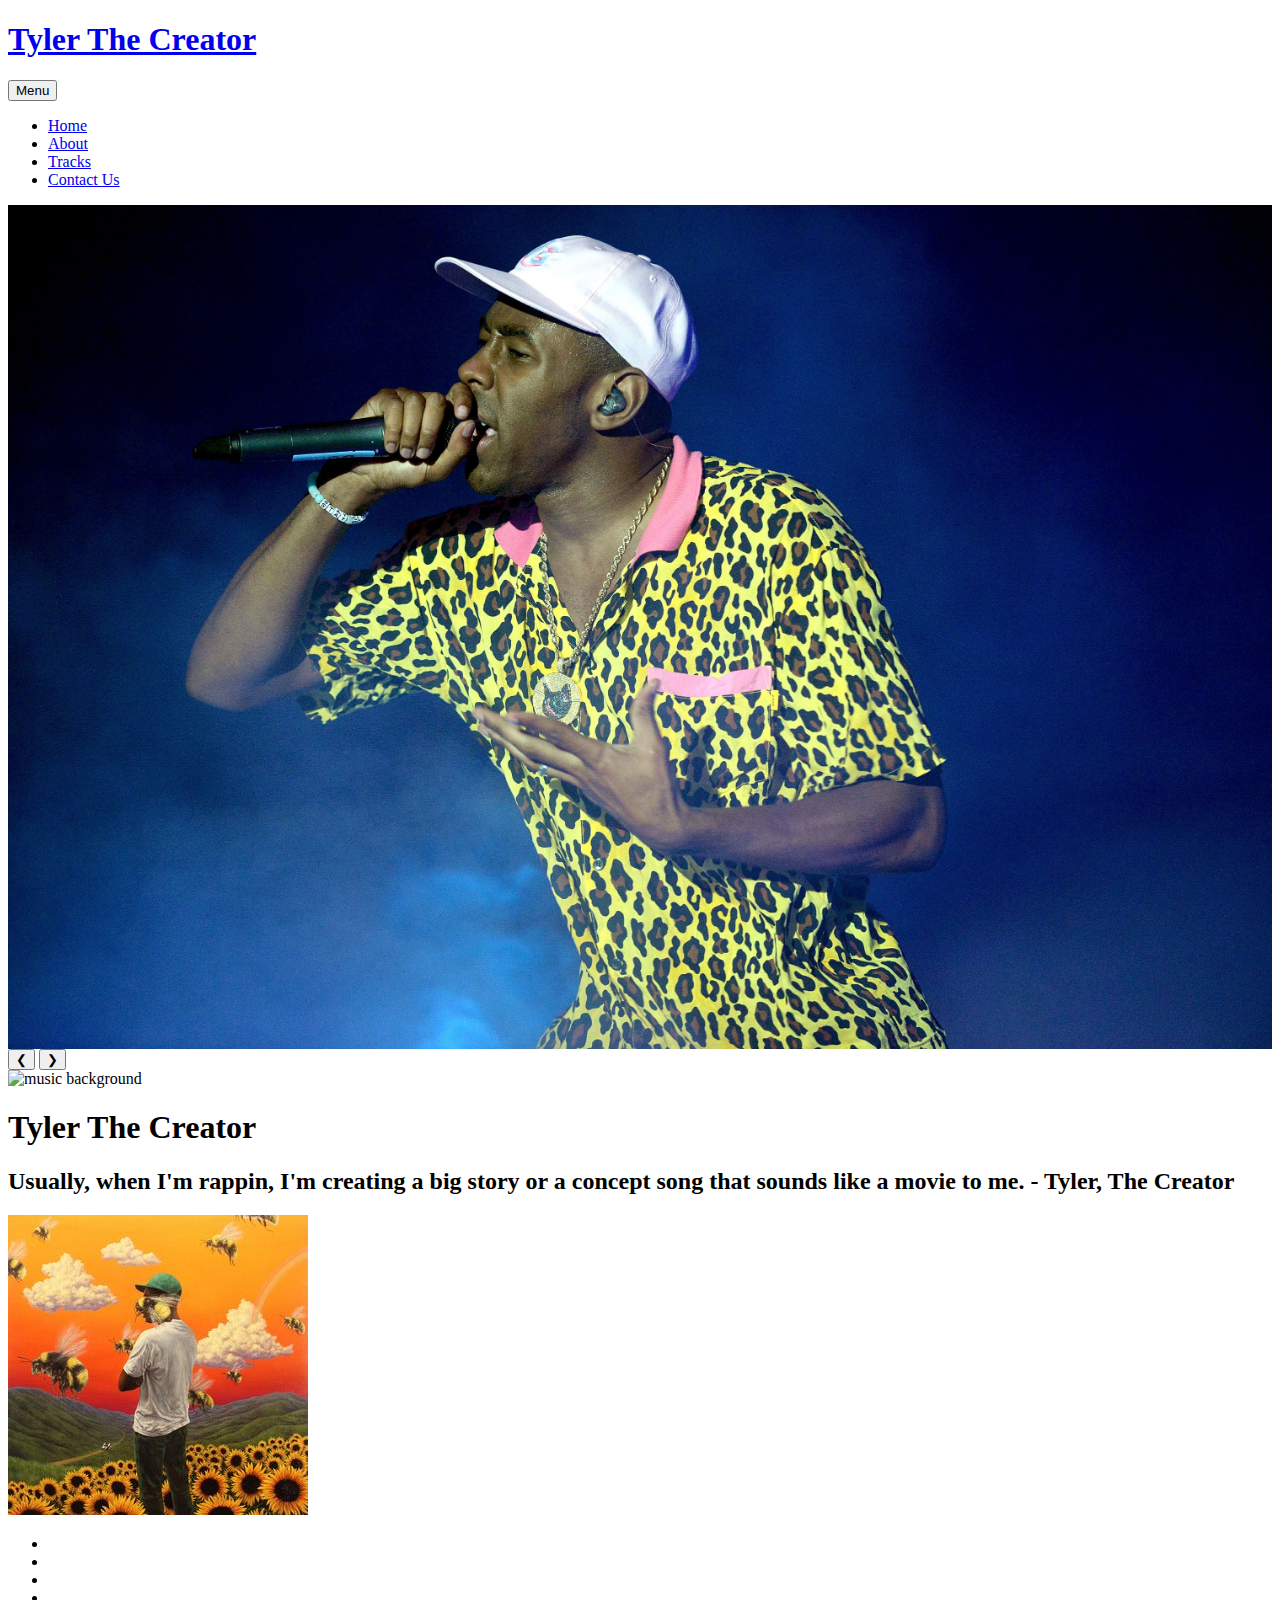
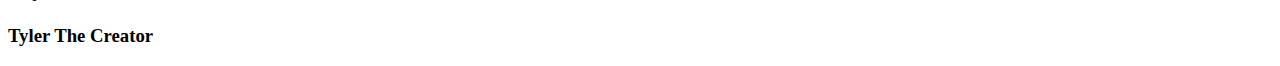
==== index.html @ 95b6a020 "changed alot" ====
<!DOCTYPE html>
<html lang="en">
<head>
    <meta charset="UTF-8">
    <meta name="viewport" content="width=device-width, initial-scale=1.0">
    <meta http-equiv="X-UA-Compatible" content="ie=edge">
    <link rel="stylesheet" href="https://use.fontawesome.com/releases/v5.5.0/css/all.css" integrity="sha384-B4dIYHKNBt8Bc12p+WXckhzcICo0wtJAoU8YZTY5qE0Id1GSseTk6S+L3BlXeVIU" crossorigin="anonymous">
    <link rel="stylesheet" href="./styles/bootstrap-reboot.min.css">
    <link rel="stylesheet" href="./styles/styles.css">
    <title>Home</title>
    
</head>
<body>
    <div class="wrapper">
        <header>
            <h1><a href="#0">Tyler The Creator</a></h1>
            <button class="btn-menu">Menu</button>
            <nav>
                <ul>
                    <li><a href="#0">Home</a></li>
                    <li><a href="#0">About</a></li>
                    <li><a href="#0">Tracks</a></li>
                    <li><a href="#0">Contact Us</a></li>
                </ul>
            </nav>		
            <div class="w3-content w3-display-container">
                <img class="mySlides" src="images/bcg1.jpg" style="width:100%">
                <img class="mySlides" src="images/bcg2.jpg" style="width:100%">
                <img class="mySlides" src="images/bcg3.jpg" style="width:100%">
                <img class="mySlides" src="images/bcg4.jpg" style="width:100%">
              
                <button class="button-display-left" onclick="plusDivs(-1)">&#10094;</button>
                <button class="button-display-right" onclick="plusDivs(1)">&#10095;</button>
              </div>
        </header>

        <main>
            <div>
                <img src="" alt="music background">
                <h1>Tyler The Creator</h1>
                <h2>Usually, when I'm rappin, I'm creating a big story or a concept song that sounds like a movie to me. - Tyler, The Creator</h2>
            </div>


        </main>
        <footer>
            <img src="images/artist_1.jpg" alt="album cover">
            <div>
                <ul>
                    <li class="facebook"><i class="fab fa-facebook-square"></i></li>
                    <li class="twitter"><i class="fab fa-twitter-square"></i></li>
                    <li class="snapchat"><i class="fab fa-snapchat-square"></i></li>
                    <li class="spotify"><i class="fab fa-spotify"></i></li>
                </ul>
                <h3>Tyler The Creator</h3>
            </div>
        </footer>
    </div>
    <script src="javascript/script.js"> </script>
</body>
</html>
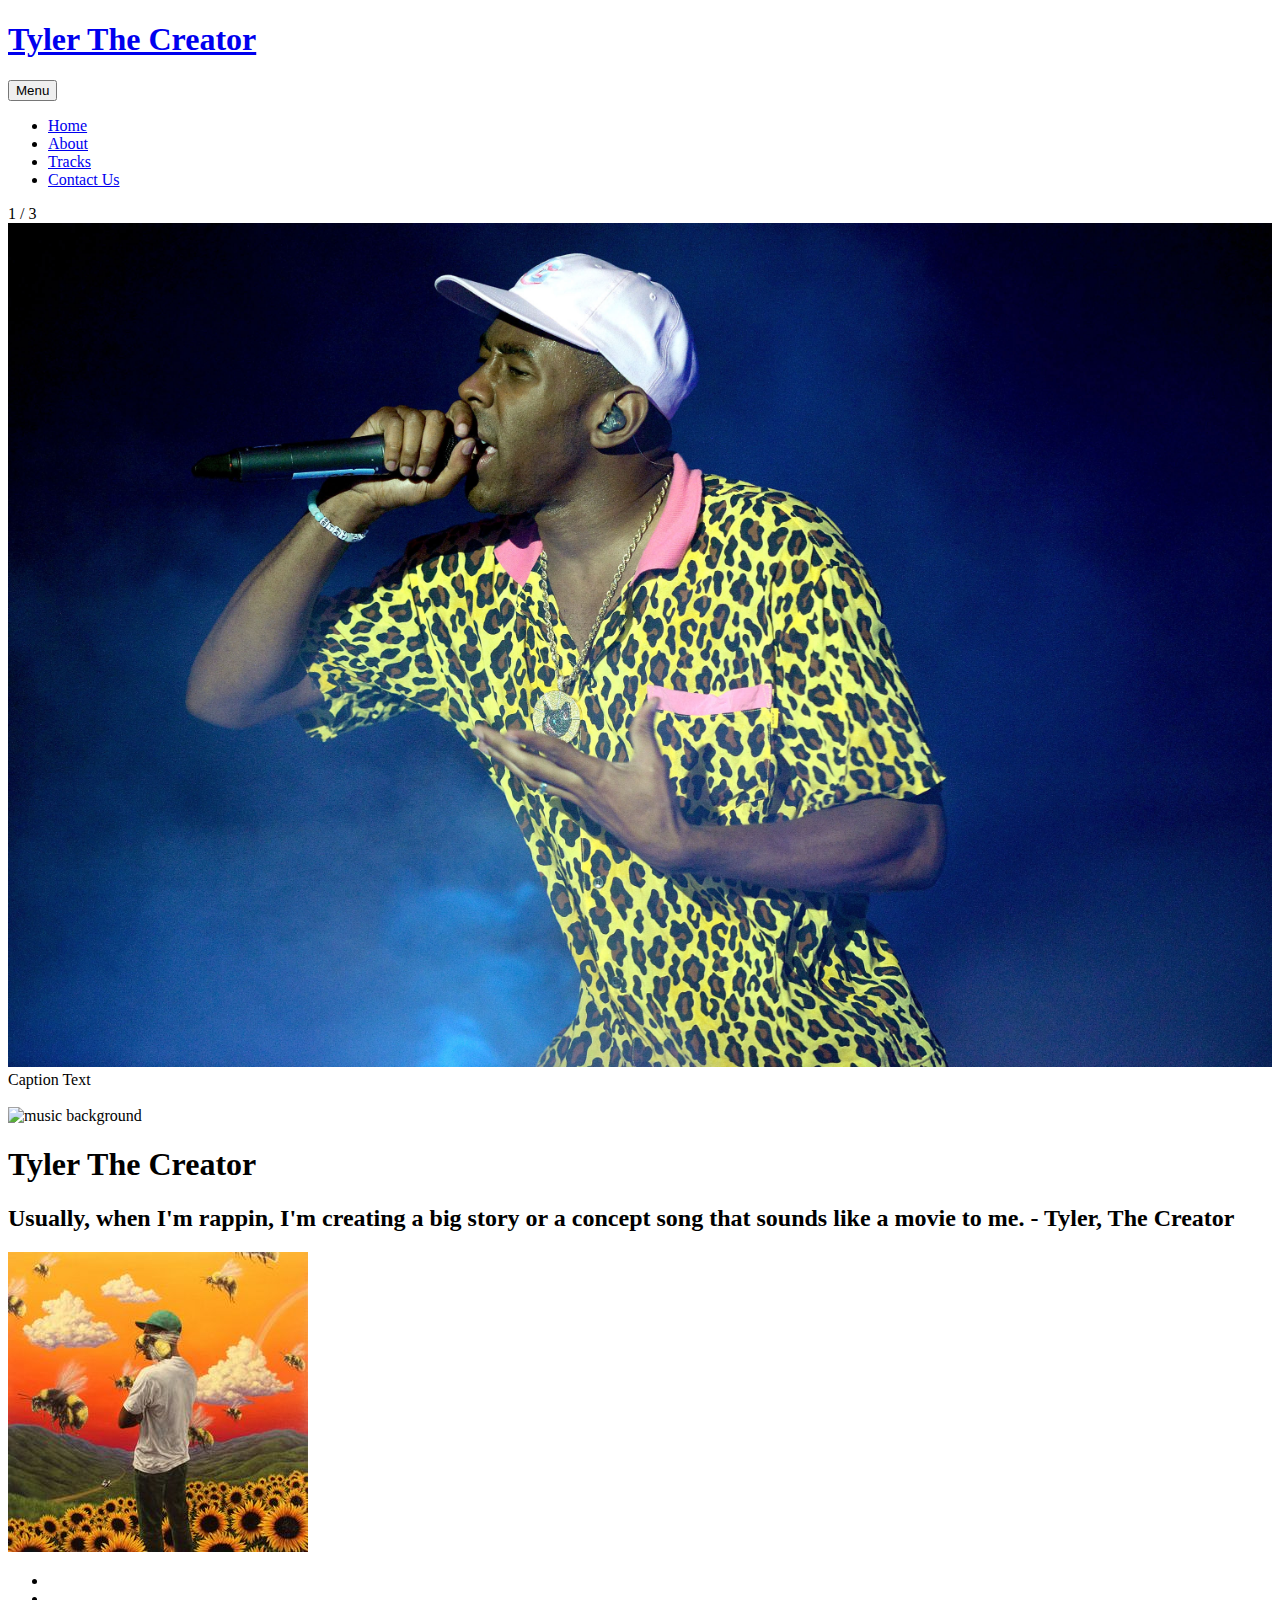
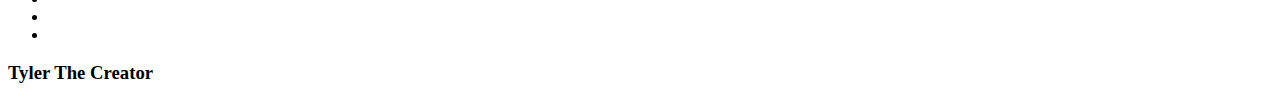
==== commit 653990cd: "Merge branch 'master' of https://github.com/jasonhozheng/Project-4" ====
--- a/index.html
+++ b/index.html
@@ -7,31 +7,77 @@
     <link rel="stylesheet" href="https://use.fontawesome.com/releases/v5.5.0/css/all.css" integrity="sha384-B4dIYHKNBt8Bc12p+WXckhzcICo0wtJAoU8YZTY5qE0Id1GSseTk6S+L3BlXeVIU" crossorigin="anonymous">
     <link rel="stylesheet" href="./styles/bootstrap-reboot.min.css">
     <link rel="stylesheet" href="./styles/styles.css">
+    <style>
+        @import url('https://fonts.googleapis.com/css?family=Questrial|Raleway');
+    </style>
     <title>Home</title>
     
 </head>
 <body>
     <div class="wrapper">
         <header>
-            <h1><a href="#0">Tyler The Creator</a></h1>
+            <h1><a href="index.html">Tyler The Creator</a></h1>
             <button class="btn-menu">Menu</button>
             <nav>
                 <ul>
-                    <li><a href="#0">Home</a></li>
-                    <li><a href="#0">About</a></li>
-                    <li><a href="#0">Tracks</a></li>
+                    <li><a href="index.html">Home</a></li>
+                    <li><a href="about.html">About</a></li>
+                    <li><a href="tracks.html">Tracks</a></li>
                     <li><a href="#0">Contact Us</a></li>
                 </ul>
             </nav>		
-            <div class="w3-content w3-display-container">
-                <img class="mySlides" src="images/bcg1.jpg" style="width:100%">
-                <img class="mySlides" src="images/bcg2.jpg" style="width:100%">
-                <img class="mySlides" src="images/bcg3.jpg" style="width:100%">
-                <img class="mySlides" src="images/bcg4.jpg" style="width:100%">
-              
-                <button class="button-display-left" onclick="plusDivs(-1)">&#10094;</button>
-                <button class="button-display-right" onclick="plusDivs(1)">&#10095;</button>
-              </div>
+
+            <div class="slideshow-container">
+
+                <div class="mySlides fade">
+                  <div class="numbertext">1 / 3</div>
+                  <img src="images/bcg1.jpg" style="width:100%">
+                  <div class="text">Caption Text</div>
+                </div>
+                
+                <div class="mySlides fade">
+                  <div class="numbertext">2 / 3</div>
+                  <img src="images/bcg2.jpg" style="width:100%">
+                  <div class="text">Caption Two</div>
+                </div>
+                
+                <div class="mySlides fade">
+                  <div class="numbertext">3 / 3</div>
+                  <img src="images/bcg3.jpg" style="width:100%">
+                  <div class="text">Caption Three</div>
+                </div>
+                
+                </div>
+                <br>
+                
+                <div style="text-align:center">
+                  <span class="dot"></span> 
+                  <span class="dot"></span> 
+                  <span class="dot"></span> 
+            </div>
+
+            <script>
+                var slideIndex = 0;
+                showSlides();
+                
+                function showSlides() {
+                    var i;
+                    var slides = document.getElementsByClassName("mySlides");
+                    var dots = document.getElementsByClassName("dot");
+                    for (i = 0; i < slides.length; i++) {
+                       slides[i].style.display = "none";  
+                    }
+                    slideIndex++;
+                    if (slideIndex > slides.length) {slideIndex = 1}    
+                    for (i = 0; i < dots.length; i++) {
+                        dots[i].className = dots[i].className.replace(" active", "");
+                    }
+                    slides[slideIndex-1].style.display = "block";  
+                    dots[slideIndex-1].className += " active";
+                    setTimeout(showSlides, 2000); // Change image every 2 seconds
+                }
+            </script>
+
         </header>
 
         <main>
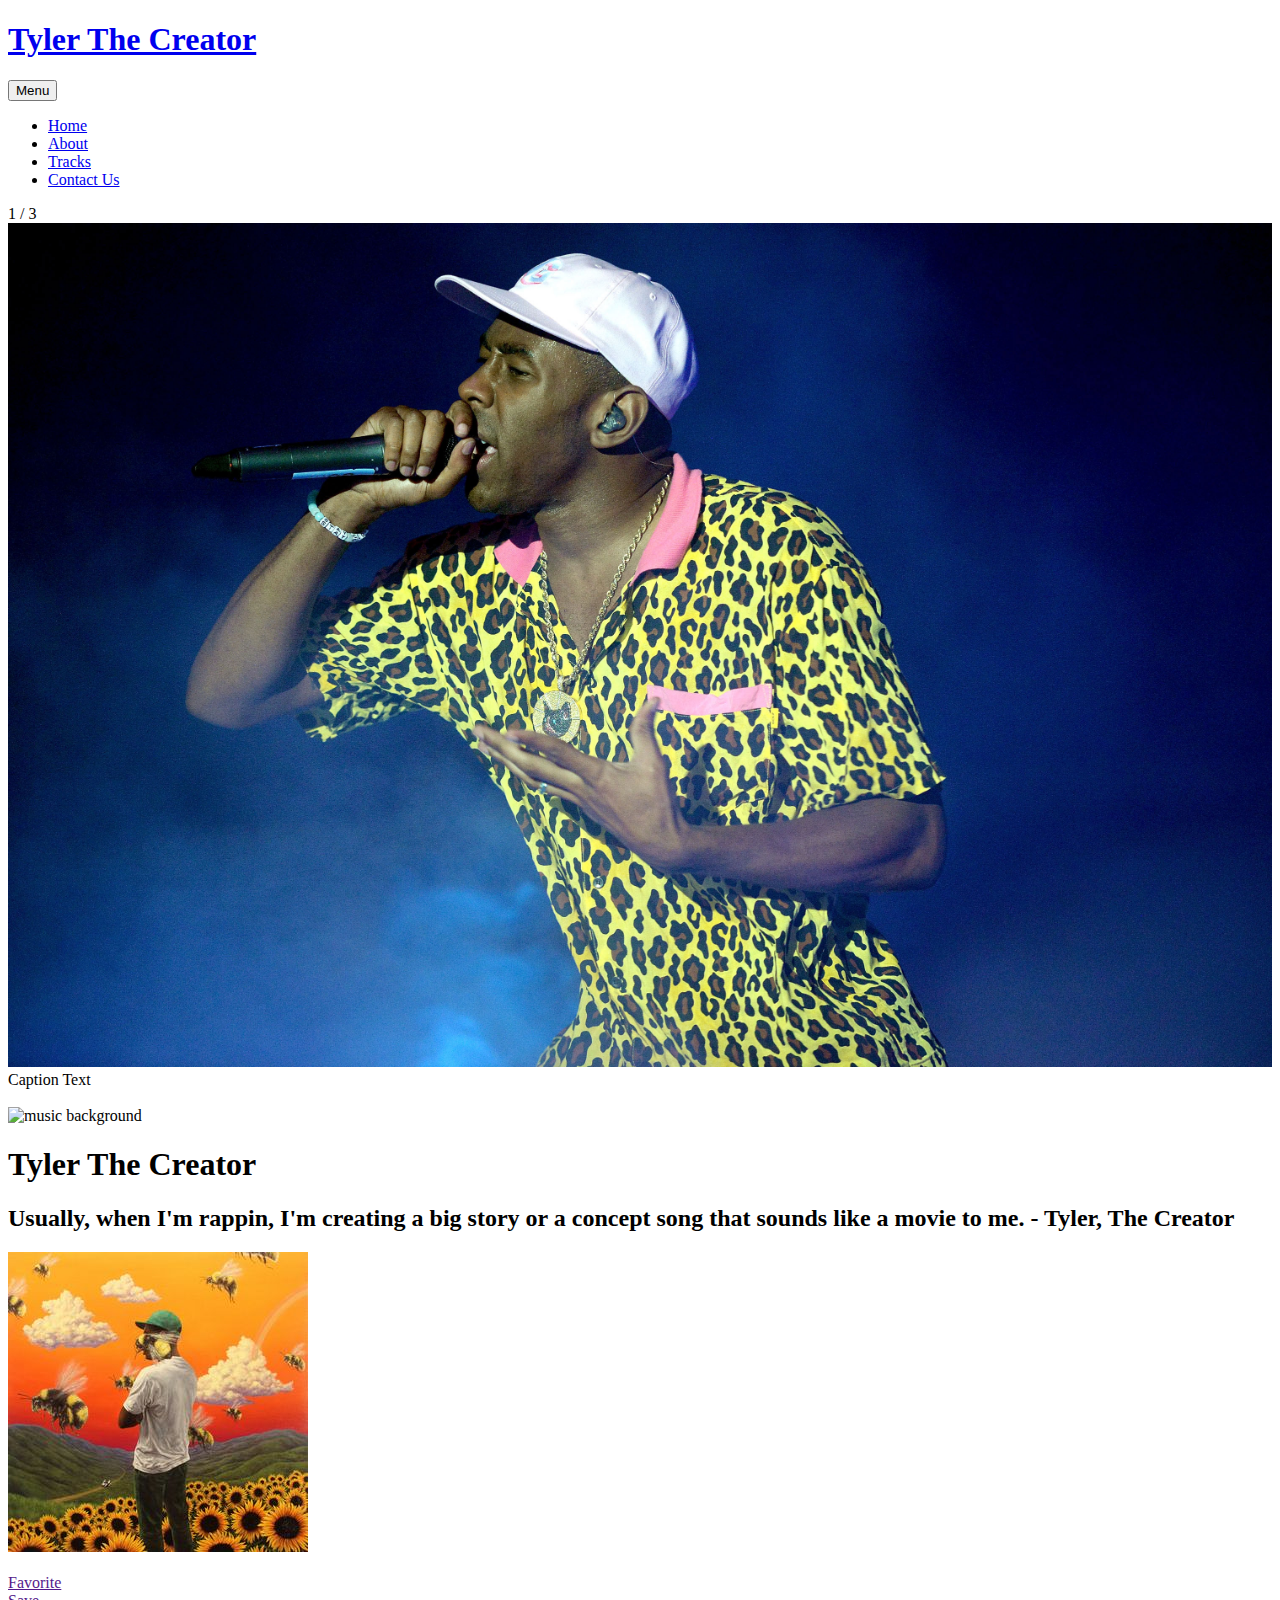
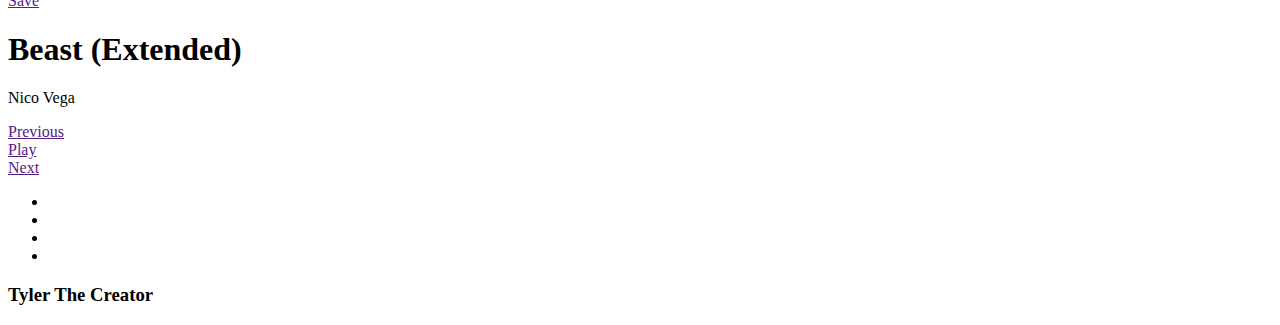
==== commit 0dbf9b87: "playbar" ====
--- a/index.html
+++ b/index.html
@@ -7,9 +7,7 @@
     <link rel="stylesheet" href="https://use.fontawesome.com/releases/v5.5.0/css/all.css" integrity="sha384-B4dIYHKNBt8Bc12p+WXckhzcICo0wtJAoU8YZTY5qE0Id1GSseTk6S+L3BlXeVIU" crossorigin="anonymous">
     <link rel="stylesheet" href="./styles/bootstrap-reboot.min.css">
     <link rel="stylesheet" href="./styles/styles.css">
-    <style>
-        @import url('https://fonts.googleapis.com/css?family=Questrial|Raleway');
-    </style>
+    
     <title>Home</title>
     
 </head>
@@ -90,7 +88,33 @@
 
         </main>
         <footer>
-            <img src="images/artist_1.jpg" alt="album cover">
+                <section class="player">
+                        <img src="images/artist_1.jpg" alt="album cover">
+                        <div class="player-in">
+                          <header>
+                            <div class="playerCover">
+                              <div class="playBar">
+                                <div class="playBar--inner">
+                                </div>
+                              </div>
+                              <img src="http://bucket.stephencaver.com/beast.jpg" alt="" />
+                              <div class="playerCover--controls">
+                                <div class="favorite">
+                                  <a href="">Favorite</a>
+                                </div>
+                                <div class="save">
+                                  <a href="">Save</a>
+                                </div>
+                              </div>
+                            </div>
+                            <h1 class="player--title">Beast (Extended)</h1>
+                            <p class="player--artist">Nico Vega</p>
+                          </header>
+                          <div class="playerControls">
+                            <div class="playerControls--prev"><a href="">Previous</a></div>
+                            <div class="playerControls--playPause playing"><a href="">Play</a></div>
+                            <div class="playerControls--next"><a href="">Next</a></div>
+                          </div>
             <div>
                 <ul>
                     <li class="facebook"><i class="fab fa-facebook-square"></i></li>
@@ -102,6 +126,10 @@
             </div>
         </footer>
     </div>
+
+
+
     <script src="javascript/script.js"> </script>
+    <script src="javascript/"></script>
 </body>
 </html>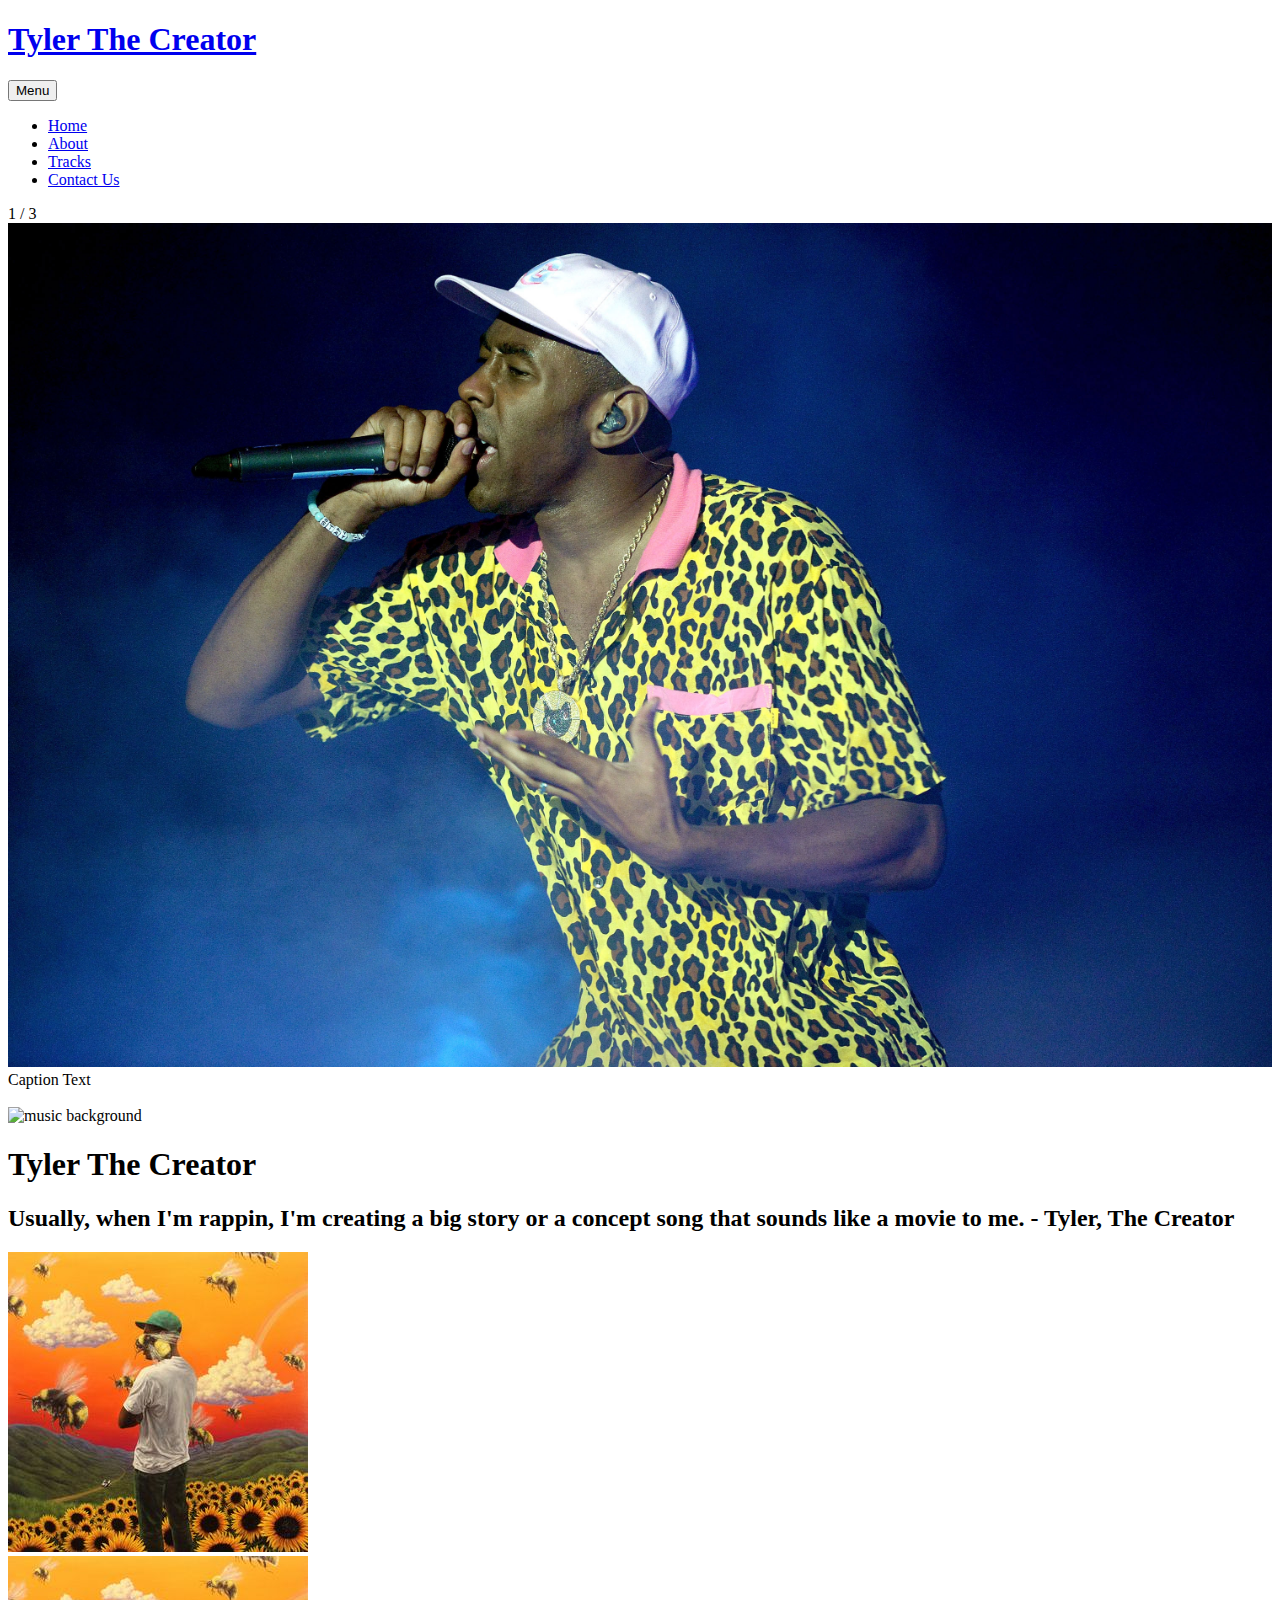
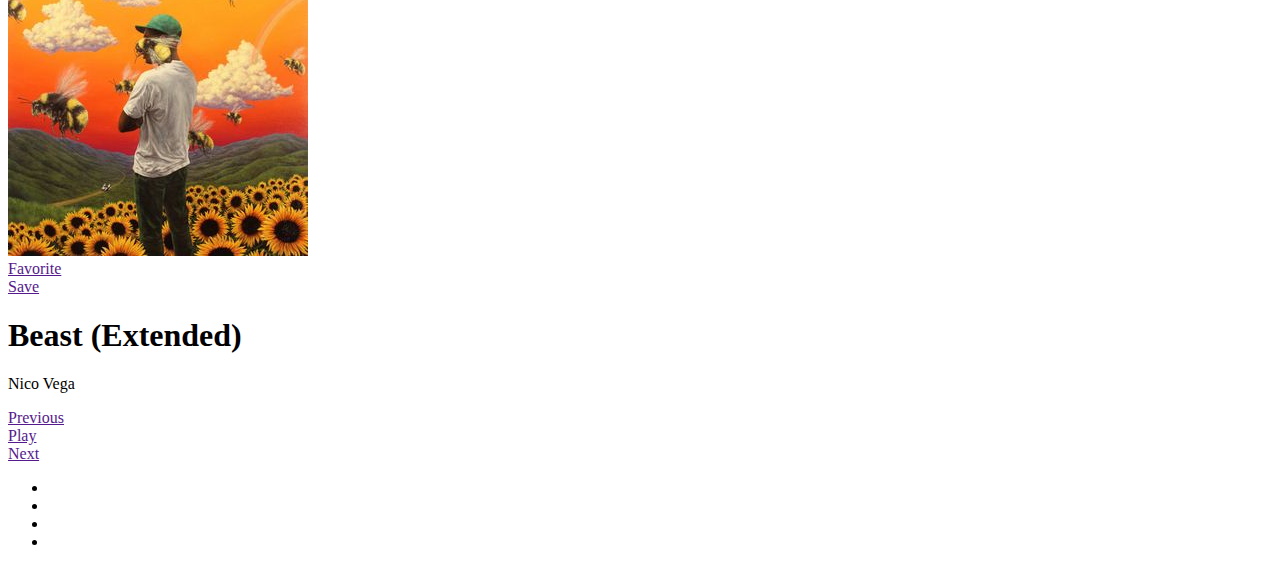
==== commit e6432775: "..." ====
--- a/index.html
+++ b/index.html
@@ -97,7 +97,7 @@
                                 <div class="playBar--inner">
                                 </div>
                               </div>
-                              <img src="http://bucket.stephencaver.com/beast.jpg" alt="" />
+                              <img src="images/artist_1.jpg" alt="" />
                               <div class="playerCover--controls">
                                 <div class="favorite">
                                   <a href="">Favorite</a>
@@ -122,7 +122,6 @@
                     <li class="snapchat"><i class="fab fa-snapchat-square"></i></li>
                     <li class="spotify"><i class="fab fa-spotify"></i></li>
                 </ul>
-                <h3>Tyler The Creator</h3>
             </div>
         </footer>
     </div>
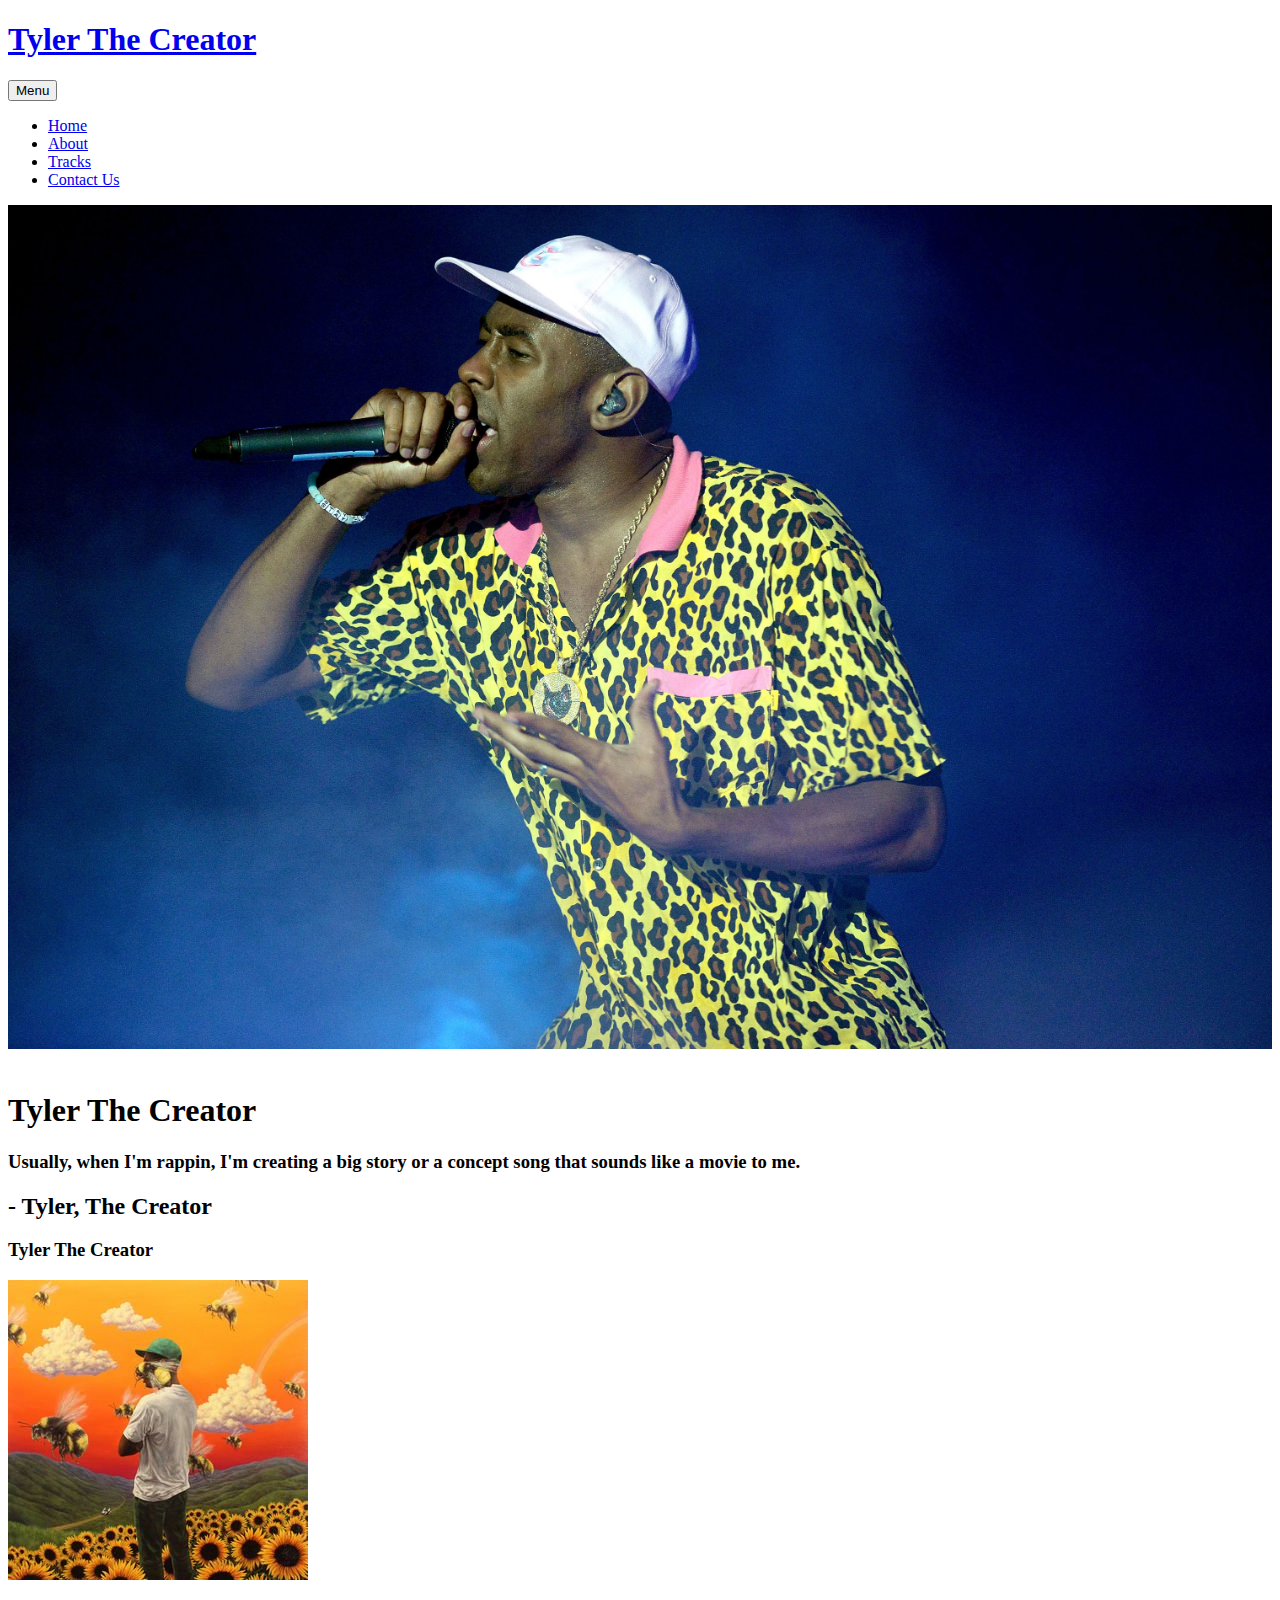
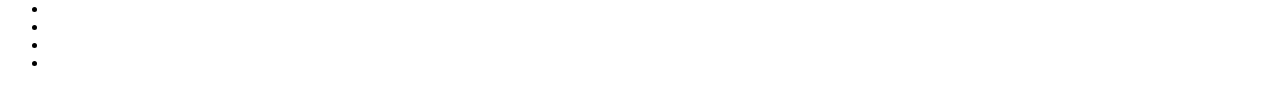
==== commit 60d46181: "main look" ====
--- a/index.html
+++ b/index.html
@@ -5,44 +5,43 @@
     <meta name="viewport" content="width=device-width, initial-scale=1.0">
     <meta http-equiv="X-UA-Compatible" content="ie=edge">
     <link rel="stylesheet" href="https://use.fontawesome.com/releases/v5.5.0/css/all.css" integrity="sha384-B4dIYHKNBt8Bc12p+WXckhzcICo0wtJAoU8YZTY5qE0Id1GSseTk6S+L3BlXeVIU" crossorigin="anonymous">
-    <link rel="stylesheet" href="./styles/bootstrap-reboot.min.css">
-    <link rel="stylesheet" href="./styles/styles.css">
-    
-    <title>Home</title>
+    <link rel="stylesheet" href="styles/bootstrap-reboot.min.css">
+    <link rel="stylesheet" href="styles/styles.css">
+    <style>
+        @import url('https://fonts.googleapis.com/css?family=Questrial|Raleway');
+    </style>
+    <title>Tyler - The Creator</title>
     
 </head>
 <body>
     <div class="wrapper">
         <header>
+            <div class="header-wrapper">
             <h1><a href="index.html">Tyler The Creator</a></h1>
             <button class="btn-menu">Menu</button>
-            <nav>
-                <ul>
-                    <li><a href="index.html">Home</a></li>
-                    <li><a href="about.html">About</a></li>
-                    <li><a href="tracks.html">Tracks</a></li>
-                    <li><a href="#0">Contact Us</a></li>
-                </ul>
-            </nav>		
-
+                <nav>
+                    <ul>
+                        <li><a href="index.html">Home</a></li>
+                        <li><a href="about.html">About</a></li>
+                        <li><a href="tracks.html">Tracks</a></li>
+                        <li><a href="#0">Contact Us</a></li>
+                    </ul>
+                </nav>
+            </div>		
+        </header>
+        <main>
             <div class="slideshow-container">
 
                 <div class="mySlides fade">
-                  <div class="numbertext">1 / 3</div>
                   <img src="images/bcg1.jpg" style="width:100%">
-                  <div class="text">Caption Text</div>
                 </div>
                 
                 <div class="mySlides fade">
-                  <div class="numbertext">2 / 3</div>
                   <img src="images/bcg2.jpg" style="width:100%">
-                  <div class="text">Caption Two</div>
                 </div>
                 
                 <div class="mySlides fade">
-                  <div class="numbertext">3 / 3</div>
                   <img src="images/bcg3.jpg" style="width:100%">
-                  <div class="text">Caption Three</div>
                 </div>
                 
                 </div>
@@ -52,83 +51,31 @@
                   <span class="dot"></span> 
                   <span class="dot"></span> 
                   <span class="dot"></span> 
+            </div>    
+            <div class="index-text">
+                <h1>Tyler The Creator</h1>
+                <h3>Usually, when I'm rappin, I'm creating a big story or a concept song that sounds like a movie to me.</h3>
+                <h2> - Tyler, The Creator</h2>
             </div>
+        </main>
 
-            <script>
-                var slideIndex = 0;
-                showSlides();
-                
-                function showSlides() {
-                    var i;
-                    var slides = document.getElementsByClassName("mySlides");
-                    var dots = document.getElementsByClassName("dot");
-                    for (i = 0; i < slides.length; i++) {
-                       slides[i].style.display = "none";  
-                    }
-                    slideIndex++;
-                    if (slideIndex > slides.length) {slideIndex = 1}    
-                    for (i = 0; i < dots.length; i++) {
-                        dots[i].className = dots[i].className.replace(" active", "");
-                    }
-                    slides[slideIndex-1].style.display = "block";  
-                    dots[slideIndex-1].className += " active";
-                    setTimeout(showSlides, 2000); // Change image every 2 seconds
-                }
-            </script>
-
-        </header>
-
-        <main>
-            <div>
-                <img src="" alt="music background">
-                <h1>Tyler The Creator</h1>
-                <h2>Usually, when I'm rappin, I'm creating a big story or a concept song that sounds like a movie to me. - Tyler, The Creator</h2>
-            </div>
-
-
-        </main>
         <footer>
-                <section class="player">
-                        <img src="images/artist_1.jpg" alt="album cover">
-                        <div class="player-in">
-                          <header>
-                            <div class="playerCover">
-                              <div class="playBar">
-                                <div class="playBar--inner">
-                                </div>
-                              </div>
-                              <img src="images/artist_1.jpg" alt="" />
-                              <div class="playerCover--controls">
-                                <div class="favorite">
-                                  <a href="">Favorite</a>
-                                </div>
-                                <div class="save">
-                                  <a href="">Save</a>
-                                </div>
-                              </div>
-                            </div>
-                            <h1 class="player--title">Beast (Extended)</h1>
-                            <p class="player--artist">Nico Vega</p>
-                          </header>
-                          <div class="playerControls">
-                            <div class="playerControls--prev"><a href="">Previous</a></div>
-                            <div class="playerControls--playPause playing"><a href="">Play</a></div>
-                            <div class="playerControls--next"><a href="">Next</a></div>
-                          </div>
-            <div>
-                <ul>
-                    <li class="facebook"><i class="fab fa-facebook-square"></i></li>
-                    <li class="twitter"><i class="fab fa-twitter-square"></i></li>
-                    <li class="snapchat"><i class="fab fa-snapchat-square"></i></li>
-                    <li class="spotify"><i class="fab fa-spotify"></i></li>
-                </ul>
+            <div class="footer-width">
+                <div class="album-footer">
+                    <h3>Tyler The Creator</h3>
+                    <img src="images/artist_1.jpg" alt="album cover">
+                </div>
+                <div>
+                    <ul>
+                        <li class="facebook"><i class="fab fa-facebook-square fa-3x"></i></li>
+                        <li class="twitter"><i class="fab fa-twitter-square fa-3x"></i></li>
+                        <li class="snapchat"><i class="fab fa-snapchat-square fa-3x"></i></li>
+                        <li class="spotify"><i class="fab fa-spotify fa-3x"></i></li>
+                    </ul>
+                </div>
             </div>
         </footer>
     </div>
-
-
-
     <script src="javascript/script.js"> </script>
-    <script src="javascript/"></script>
 </body>
 </html>